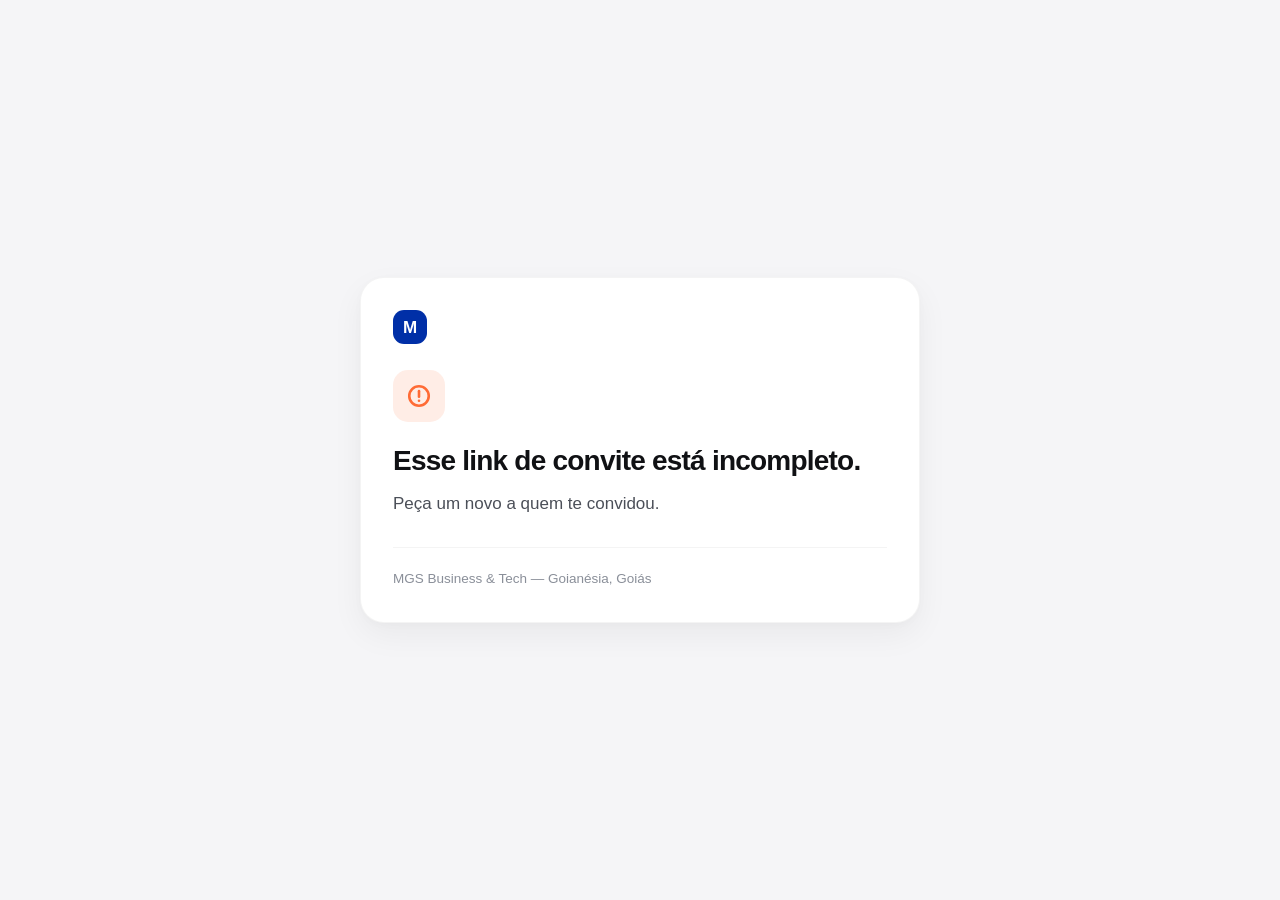
==== convite/index.html @ 0c5217c0 "pagina de convite" ====
<!doctype html>
<html lang="pt-BR">
<head>
<meta charset="utf-8">
<meta name="viewport" content="width=device-width,initial-scale=1">
<meta name="referrer" content="no-referrer">
<meta name="robots" content="noindex,nofollow">
<title>Convite — MGS Business &amp; Tech</title>
<link rel="icon" href="data:image/svg+xml,%3Csvg xmlns='http://www.w3.org/2000/svg' viewBox='0 0 64 64'%3E%3Crect width='64' height='64' rx='18' fill='%23002FA7'/%3E%3Ctext x='32' y='44' font-family='Helvetica,Arial,sans-serif' font-size='34' font-weight='700' fill='%23fff' text-anchor='middle'%3EM%3C/text%3E%3C/svg%3E">
<style>
  :root{
    color-scheme: light;
    --canvas:#F5F5F7;
    --card:#FFFFFF;
    --ink:#101114;
    --ink-2:#4B4F58;
    --hair:rgba(0,0,0,.045);
    --klein:#002FA7;
    --tanger:#FF6B35;
    --r:24px;
    --pad:32px;
    --shadow:0 12px 32px rgba(0,0,0,.05), 0 2px 8px rgba(0,0,0,.02);
  }
  *{box-sizing:border-box}
  html{-webkit-text-size-adjust:100%}
  body{
    margin:0; min-height:100vh; background:var(--canvas); color:var(--ink);
    font:400 16.5px/1.6 -apple-system,BlinkMacSystemFont,"Segoe UI",Roboto,Helvetica,Arial,sans-serif;
    -webkit-font-smoothing:antialiased;
    display:grid; place-items:center; padding:24px;
  }
  main{
    width:100%; max-width:560px;
    background:var(--card); border:1px solid var(--hair);
    border-radius:var(--r); box-shadow:var(--shadow);
    padding:var(--pad);
  }
  @media (max-width:620px){ main{padding:26px} }
  .mark{
    width:34px; height:34px; display:grid; place-items:center;
    background:var(--klein); color:#fff; border-radius:11px;
    font:700 17px/1 -apple-system,BlinkMacSystemFont,Helvetica,Arial,sans-serif;
    margin-bottom:26px;
  }
  .ico{
    width:52px; height:52px; border-radius:15px; display:grid; place-items:center;
    margin-bottom:22px; background:rgba(0,47,167,.09); color:var(--klein);
  }
  .ico svg{width:26px;height:26px;display:block}
  body.erro .ico{background:rgba(255,107,53,.12); color:var(--tanger)}
  h1{
    margin:0; font-size:clamp(23px,4.4vw,28px); font-weight:800;
    letter-spacing:-.028em; line-height:1.18;
  }
  p{margin:14px 0 0; color:var(--ink-2); font-size:17px; line-height:1.55}
  .botao{
    display:none; margin-top:26px; width:100%;
    padding:16px 22px; border-radius:14px;
    background:var(--klein); color:#fff; text-decoration:none;
    font-size:17px; font-weight:700; letter-spacing:-.01em; text-align:center;
  }
  body.ok .botao{display:block}
  footer{
    margin-top:30px; padding-top:20px; border-top:1px solid var(--hair);
    font-size:13.5px; color:#8A8F99;
  }
</style>
</head>
<body>
<main>
  <div class="mark" aria-hidden="true">M</div>

  <div class="ico" aria-hidden="true">
    <svg id="glifo" viewBox="0 0 24 24" fill="none" stroke="currentColor" stroke-width="2.4" stroke-linecap="round" stroke-linejoin="round">
      <path d="M21 11.5a8.4 8.4 0 0 1-9 8.4 9.6 9.6 0 0 1-2.8-.4L3 21l1.6-4.8A8.2 8.2 0 0 1 3.6 11.5a8.4 8.4 0 0 1 9-8.4 8.4 8.4 0 0 1 8.4 8.4z"></path>
    </svg>
  </div>

  <h1 id="titulo">Você recebeu um convite para conversar.</h1>
  <p id="texto">O aplicativo ainda está em teste e não está nas lojas. Se você já tem o aplicativo no celular, toque em Abrir no aplicativo.</p>

  <a class="botao" id="abrir" href="#">Abrir no aplicativo</a>

  <footer>MGS Business &amp; Tech — Goianésia, Goiás</footer>
</main>

<script>
(function(){
  // O codigo vale se tiver exatamente 16 caracteres, so de 0-9 e a-f.
  function leCodigo(s){
    if(!s) return null;
    var c = null;
    try{
      c = new URLSearchParams(s.replace(/^[?#]/, '')).get('c');
    }catch(e){
      var m = s.match(/(?:^|[?&#])c=([^&#]*)/);
      c = m ? decodeURIComponent(m[1]) : null;
    }
    return (c && /^[0-9a-f]{16}$/.test(c)) ? c : null;
  }

  var codigo = leCodigo(window.location.search) || leCodigo(window.location.hash);

  if(codigo){
    document.body.classList.add('ok');
    document.getElementById('abrir').setAttribute('href', 'vera://convite?c=' + codigo);
  }else{
    document.body.classList.add('erro');
    document.getElementById('titulo').textContent = 'Esse link de convite está incompleto.';
    document.getElementById('texto').textContent  = 'Peça um novo a quem te convidou.';
    document.getElementById('glifo').innerHTML =
      '<circle cx="12" cy="12" r="9"></circle><path d="M12 7.5v5.2"></path><path d="M12 16.4h.01"></path>';
  }

  // Tira o codigo do endereco: nao fica no historico nem vai junto se a pagina for compartilhada.
  try{
    if(window.history && window.history.replaceState){
      window.history.replaceState(null, '', '/convite/');
    }
  }catch(e){}
})();
</script>
</body>
</html>
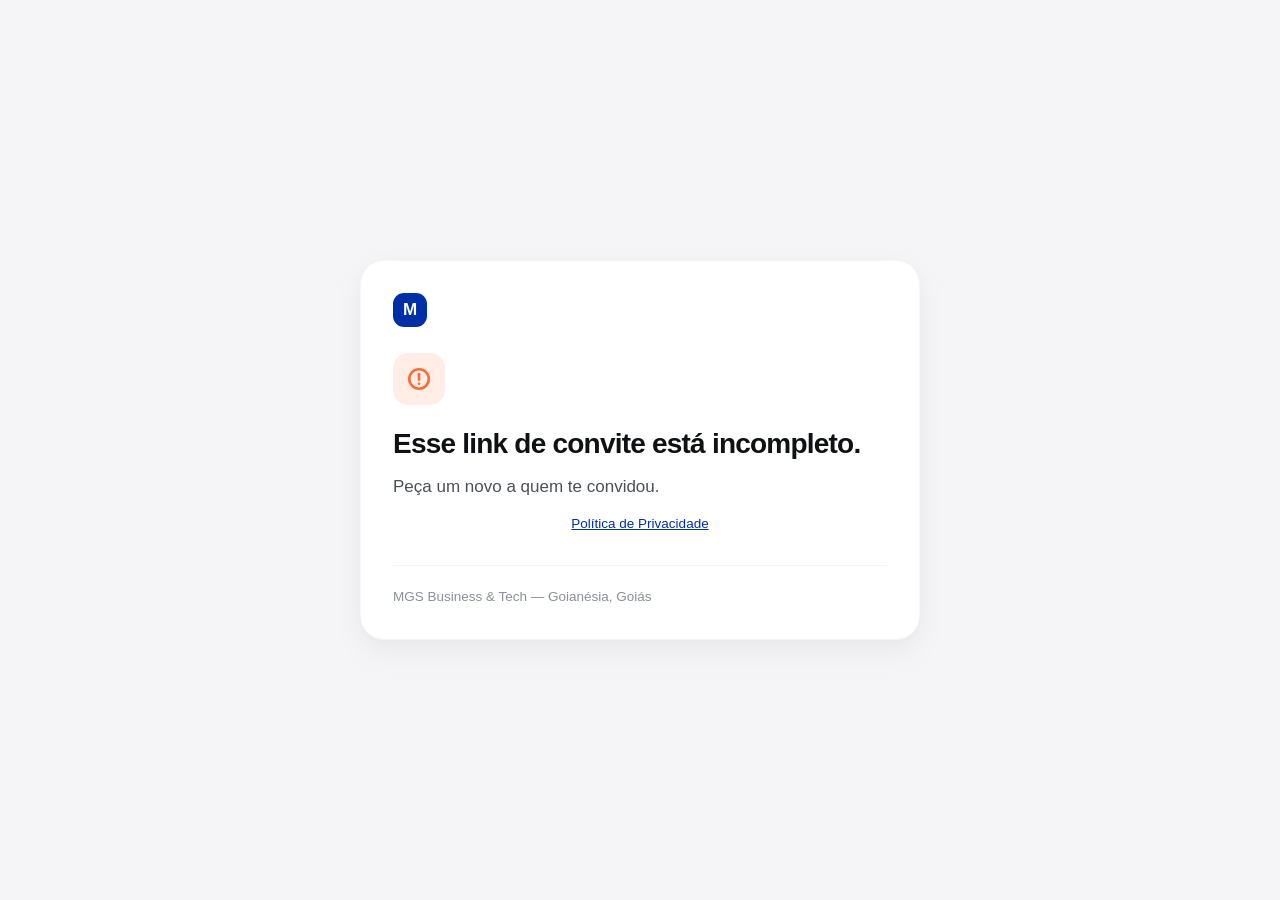
==== commit 75989ccd: "Política 2026.6, frase do treino e link no convite" ====
--- a/convite/index.html
+++ b/convite/index.html
@@ -60,6 +60,8 @@
     font-size:17px; font-weight:700; letter-spacing:-.01em; text-align:center;
   }
   body.ok .botao{display:block}
+  .pol{margin:14px 0 0; font-size:13.5px; text-align:center}
+  .pol a{color:var(--klein)}
   footer{
     margin-top:30px; padding-top:20px; border-top:1px solid var(--hair);
     font-size:13.5px; color:#8A8F99;
@@ -80,6 +82,7 @@
   <p id="texto">O aplicativo ainda está em teste e não está nas lojas. Se você já tem o aplicativo no celular, toque em Abrir no aplicativo.</p>
 
   <a class="botao" id="abrir" href="#">Abrir no aplicativo</a>
+  <p class="pol"><a href="/privacidade/">Política de Privacidade</a></p>
 
   <footer>MGS Business &amp; Tech — Goianésia, Goiás</footer>
 </main>
